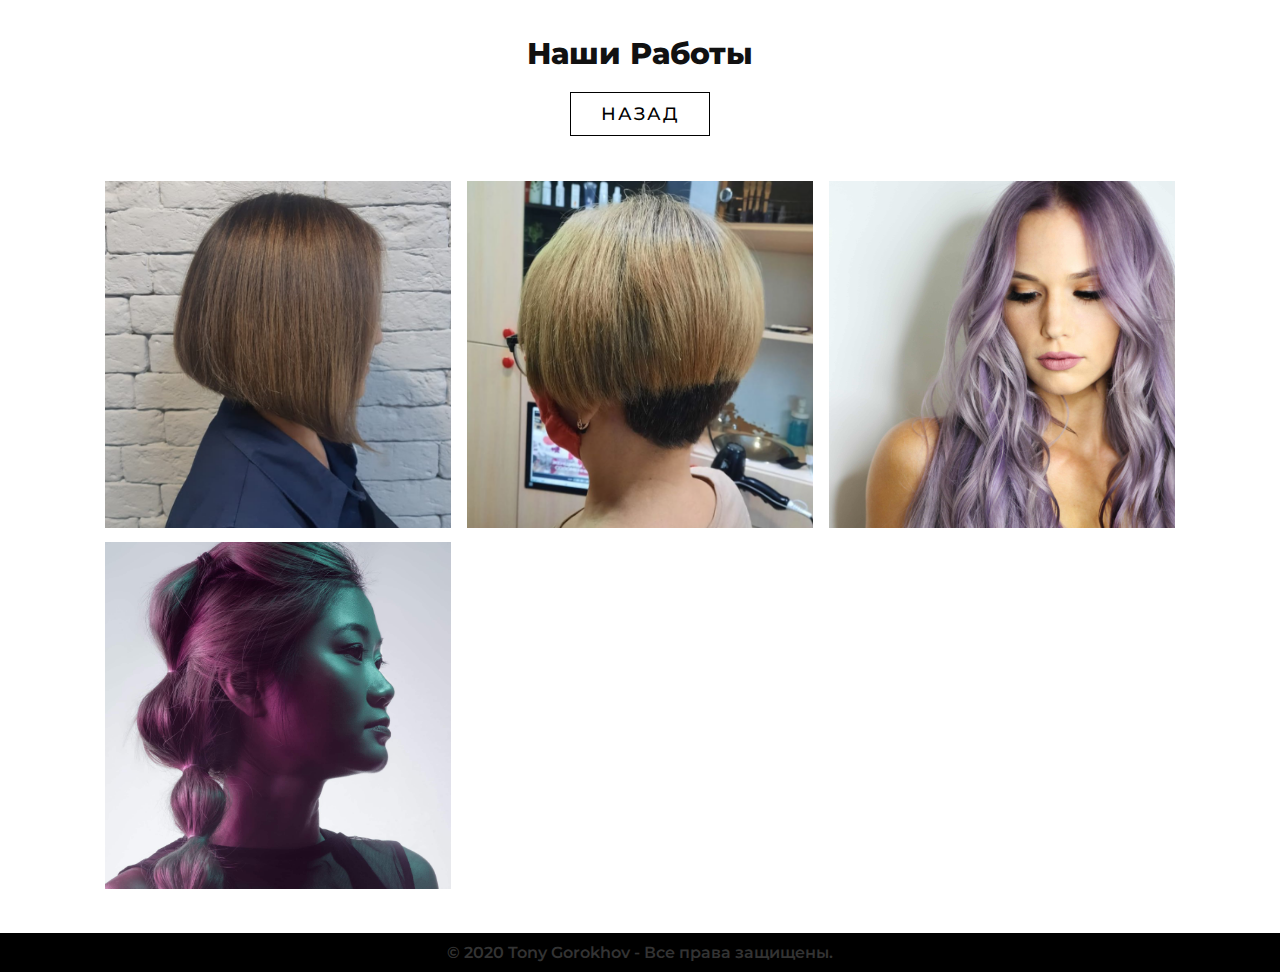
==== gallery.html @ 048af518 "version 1" ====
<!DOCTYPE html>
<html lang="en">
<head>
    <meta name="viewport" content="width=device-width, initial-scale=1.0">
    <meta charset="UTF-8">
    <meta name="description" content="Находимся в самом центре города">
    <meta name="keywords" content="Парикмахерская, близко, центр, Якутск">
    <title>Парикмахерская Beauty Hair</title>
    <link rel="stylesheet" href="https://stackpath.bootstrapcdn.com/font-awesome/4.7.0/css/font-awesome.min.css" integrity="sha384-wvfXpqpZZVQGK6TAh5PVlGOfQNHSoD2xbE+QkPxCAFlNEevoEH3Sl0sibVcOQVnN" crossorigin="anonymous">
    <link rel="stylesheet" href="css/style.css">
    <link rel="stylesheet" href="fonts/font_mak/MAK-bold.css">
</head>
<body>

    <!-- Work start -->
    <section class="work" id="work">
        <div class="heading">
            <h2>Наши Работы</h2>
            <div class="heading">
                <a href="index.html" class="btn">Назад</a>
            </div>
        </div>
        <div class="content">
            <div class="workBx">
                <img src="images/work-1.jpg" alt="">
            </div>
            <div class="workBx">
                <img src="images/work-2.jpg" alt="">
            </div>
            <div class="workBx">
                <img src="images/work-3.jpg" alt="">
            </div>
            <div class="workBx">
                <img src="images/work-4.jpg" alt="">
            </div>

        </div>
    </section>
    <!-- Work end -->


    <!-- Footer start -->
    <footer>
        <div class="copyright">
            <p>© 2020 Tony Gorokhov - Все права защищены.</p>

        </div>
    </footer>
    <!-- Footer end -->




    <script type="text/javascript">
        window.addEventListener('scroll', function(){
            var header = document.querySelector('header');
            header.classList.toggle('sticky', window.scrollY > 0);
        });

        function toggleMenu(){
            var menuToggle = document.querySelector('.toggle');
            var menuToggle = document.querySelector('.menu');
            menuToggle.classList.toggle('active');
            menu.classList.toggle('active');
        }
    </script>
</body>
</html>
---- css/style.css ----
@import url('https://fonts.googleapis.com/css2?family=Montserrat:ital,wght@0,100;0,200;0,300;0,400;0,500;0,600;0,700;0,800;0,900;1,100;1,200;1,300;1,400;1,500;1,600;1,700;1,800;1,900&display=swap');
* {
    margin: 0;
    padding: 0;
    box-sizing: border-box;
    font-family: 'Montserrat', sans-serif;
    scroll-behavior: smooth;
}

/* Header style start */
header {
    position: fixed;
    top: 0;
    left: 0;
    width: 100%;
    padding: 40px 100px;
    z-index: 1000;
    display: flex;
    justify-content: space-between;
    align-items: center;
    font-weight: 600;
    transition: 0.5s;
}

header.sticky {
    background: #fff;
    padding: 20px 100px;
    box-shadow: 0 5px 20px rgba(0,0,0,0.1);
}

header .logo {
    color: #fff;
    font-size: 24px;
    text-transform: uppercase;
    text-decoration: none;
    letter-spacing: 2px;
}

.img_logo {
  width: 80px;
}

header ul {
    position: relative;
    display: flex;
}

header.sticky .logo {
    color: #111;
}

header ul li {
    position: relative;
    list-style: none;
}

header ul li a {
    position: relative;
    display: inline-block;
    margin: 0 15px;
    color: #000;
    text-decoration: none;
    transition: 0.2s;
}

header ul li a:hover {
    color: #b4b4b4;
}

header.sticky ul li a {
    color: #111;
    transition: 0.2s;
}

header.sticky ul li a:hover {
    color: #b4b4b4;
}
/* Header style end */



/* Banner style start */
section {
    padding: 200px 100px;
}

section:first-child {
    padding: 35px 100px ;
}

.banner {
    padding: 30px 100px;
    position: relative;
    min-height: 100vh;
    background-color: #F7F7F7;
    background-size: cover;
    display: flex;
    align-content: center;
    flex-direction: column;
    justify-content: space-between;
    align-items: stretch;
}

.title-intro {
    display:flex;
}

.textBx {
    align-items: center;
}

.banner p {
    color: #000;
    font-size: 18px;
}

.banner h2 {
    font-size: 60px;
    color: #000;
    font-weight: 500;
    line-height: 0.9em;
    font-family: 'Mak', sans-serif;
    text-align: center;

}

.banner h2 span {
    font-size: 2em;
    font-weight: 700;
    line-height: 0.9em;
    font-family: 'Mak', sans-serif;
    text-align: center;
    white-space: nowrap;
}

.btn {
    position: relative;
    border: 1px solid #000;
    display: inline-block;
    color: #000;
    margin-top: 20px;
    padding: 10px 30px;
    font-size: 18px;
    text-transform: uppercase;
    text-decoration: none;
    letter-spacing: 2px;
    font-weight: 500;
    transition: 0.5s;
}

.btn:hover {
    background: #C5C5C5;
}

.textBx-work {
    display: flex;
    align-items: flex-end;
    justify-content: flex-start;
}

.textBx-work-p {
    padding-left: 20px;
}

/* Banner style end */

/* About style start */
.heading {
    width: 100%;
    text-align: center;
    margin-bottom: 40px;
    color: #111;
}

.heading h2 {
    font-weight: 800;
    font-size: 30px;
}

.content {
    display: flex;
    align-items: center;
    justify-content: center;
}

.contentBx {
    padding-left: 30px;
}

.contentBx h3 {
    font-size: 24px;
    margin-bottom: 10px;
}

.contentBx_text-about {
    line-height: 25px;
}

.contentBx_text-about {
    margin: auto;
    max-width: 580px;
}

.w50 {
    min-width: 50%;
}

.content-two {
    flex-direction: row-reverse;
}

.w50 img {
    max-width: 50%;
}

img {
    min-width: 100%;
}
/* About style end */

/* Price style start */
.price {
    background: #F7F7F7;
}

.heading.white {
    color: #fff;
}

.price .content {
    display: flex;
    justify-content: center;
    flex-wrap: wrap;
    flex-direction: row;
}

.price .content .priceBx {
    padding: 40px 20px;
    background: #fff;
    border: 2px solid #000;
    color: #000;
    max-width: 340px;
    margin: 20px;
    text-align: center;
    transition: 0.5s;
    display: flex;
    flex-direction: column;
    flex-wrap: nowrap;
    align-content: center;
    justify-content: space-between;
}

.price .content .priceBx:hover {
    background: #C5C5C5;
}

.price .content .priceBx {
    width: 200px;
    height: 350px;
}

.price .content .priceBx h2 {
    font-size: 20px;
    font-weight: 600;
}

.priceBx_h2-p {
    color: #fbaa00;
}

.content img {
    width: 100px;
}
/* Price style end */

/* Work style start */
.work .content {
    display: flex;
    justify-content: space-between;
    flex-wrap: wrap;
}

.work .content .workBx
{
    width: 33%;
    padding: 5px;
}

.work .content .workBx img {
    max-width: 100%;
}
/* Work style start */

/* Review style start */
.review {
    background: #f7f7f7;
}

.review .content {
    display: flex;
    justify-content: space-between;
    flex-wrap: wrap;
}

.review .content .reviewBx {
    max-width: calc(50% - 40px);
    min-width: calc(50% - 40px);
    padding: 60px 40px;
    margin: 20px;
    background: #FFFFFF;
    border: 1px solid #000;
}

.review .content .reviewBx p {
    color: #000;
    font-style: italic;
    font-size: 16px;
    font-weight: 500;
}

.review .content .reviewBx h3 {
    margin-top: 40px;
    text-align: end;
    color: #000;
    font-weight: 600;
    font-size: 20px;
    line-height: 1em;
}

.review .content .reviewBx h3 span {
    font-size: 16px;
    font-weight: 500;
}

/* Review style end */

/* Team style start */
.profiles {
    display: flex;
    justify-content: center;
    margin: 20px 0px;
    align-items: stretch;
    flex-direction: row;
    align-content: space-around;
    flex-wrap: wrap;
}

.profile {
    flex-basis: 260px;
    margin-bottom: 50px;
    margin-left: 40px;
    margin-right: 30px;
}

.profile .profile-img {
    width: 270px;
    opacity: 0.6;
    transition: 400ms;
}

.profile:hover .profile-img {
  opacity: 1;
  background: rgba(0, 0, 0, 0.5);
}

.user-name {
    margin-top: 10px;
    font-size: 22px;
}

.profile h5{
    margin-top: 2px;
    font-size: 16px;
    font-weight: 600;
    color: #fbaa00;
}

.profile p {
    font-size: 16px;
    margin-top: 10px;
    text-align: left;
}
/* Team style end */

/* Contact style start */
.social {
    min-width: 1%;
    max-width: 50px;
    transition: 200ms;
    opacity: .6;
}

.social:hover {
    opacity: 1;
}

.contact {
    background: #111;
    background-size: cover;
}

.contact .content {
  align-items: flex-start;
}

.white  {
    color: #fff;
}

.formBx {
    min-width: 60%;
}

.formBx form {
    display: flex;
    flex-direction: column;
}

.formBx form h3, .contactInfo h3 {
    color: #fff;
    font-size: 20px;
    font-weight: 500;
    margin-bottom: 10px;
}

.formBx form input, .formBx form textarea {
    margin-bottom: 20px;
    padding: 15px;
    font-size: 16px;
    border: none;
    outline: none;
    background: #222;
    color: #fff;
    resize: none;
}

.formBx form textarea {
    min-height: 200px;
}

.formBx form input::placeholder, .formBx form textarea::placeholder
{
    color: #999;
}

.formBx form input[type="submit"] {
    max-width: 200px;
    background: #fff;
    cursor: pointer;
    text-transform: uppercase;
    letter-spacing: 2px;
    transition: 0.5s;
    color: #000;
}

.formBx form input[type="submit"]:hover {
    background: #C5C5C5;
}

.contactInfo {
    min-width: 40%;
}

.contactInfoBx {
    position: relative;
}

.contactInfoBx .box {
    position: relative;
    padding: 20px 0;
    display: flex;
}

.contactInfoBx .box .icon {
    min-width: 40px;
    padding-top: 4px;
    color: #fff;
    display: flex;
    justify-content: center;
    align-items: flex-start;
    font-size: 24px;
}

.contactInfoBx .box .text {
    display: flex;
    margin-left: 20px;
    font-size: 16px;
    color: #fff;
    flex-direction: column;
    font-weight: 300;
}

.contactInfoBx .box .text h3 {
    font-weight: 500;
    color: #fff;
    margin-bottom: 0;
}
/* Contact style end */

/* Footer style start */
.copyright {
    background: #000;
    color: #333333;
    font-weight: 600;
    text-align: center;
    padding: 10px;
}
/* Footer style end */

/* Media start */
@media (max-width: 1150px)
{
    .banner h2 {
        font-size: 1.9em;
    }

    .banner h2 span {
        font-size: 2em;
    }

    .about .content {
        display: flex;
        align-items: stretch;
        flex-direction: column;
    }
    .about .content-two
    .content-two {
        display: flex;
        align-items: stretch;

    }
    .team img {
        min-width: 40%;
    }
    .profiles {
        flex-direction: inherit;
        margin: 20px;
    }
    .profile {
        display: flex;
        flex-direction: column;
        align-items: center;
        margin-bottom: 20px;
    }
    .profile p {
        text-align: center;
        margin: 20px 60px 80px 60px;
        font-size: 16px;
    }
    .contentBx h3  {
        padding-top: 20px;
    }
    .contentBx {
        padding-left: 0;
        padding-top: 20px;
    }
    .content-two {
        flex-direction: row;
        margin-top: 40px;
    }

}

@media (max-width: 991px)
{
    header, header.sticky {
        padding: 20px 50px;
        z-index: 1000;
    }
    .menu {
        position: fixed;
        top: 75px;
        left: -100%;
        display: block;
        padding: 100px 50px;
        text-align: center;
        width: 100%;
        height: 100vh;
        background: #fff;
        transition: 0.5s;
        z-index: 999;
        border-top: 1px solid rgba(0,0,0,0.2);
    }
    .menu.active {
        left: 0;
    }
    header ul li a {
        color: #111;
        font-size: 24px;
        margin: 10px;
    }
    .toggle {
        width: 40px;
        height: 40px;
        background: url(../images/icon/menu.png);
        background-position: center;
        background-repeat: no-repeat;
        background-size: 30px;
        cursor: pointer;
    }
    section {
        padding: 100px 50px;
    }
    .banner {
        padding: 150px 50px 100px;
    }
    .banner h2 {
        font-size: 1.9em;
    }
    .banner h2 span {
        white-space: normal;
        font-size: 2em;
    }
    .banner h3 {
        font-size: 1em;
    }
    .btn {
        margin-top: 10px;
        padding: 10px 20px;
        font-size: 16px;
    }
    .textBx-work {
        display: block;
    }
    .textBx-work  p {
        font-size: 15px;
    }
    .textBx-work-p {
        display: flex;
        margin-top: 5px;
        padding-left: 0;
    }
    .heading h2 {
        font-size: 24px;
    }
    .contentBx h3 {
        font-size: 20px;
    }
    .content {
        flex-direction: column;
        display: block;
        align-items: center;
        justify-content: center;
    }
    .w50 {
        padding-left: 0;
        margin-bottom: 20px;
    }
    .content-two {
        flex-direction: row;
        margin-top: 25px;
    }

    .price .content .priceBx {
        margin: 10px;
    }
    .work .content .workBx {
        width: 100%;
        padding: 10px;
    }
    .review .content .reviewBx {
        max-width: calc(100% - 20px);
        min-width: calc(100% - 20px);
        padding: 40px 20px;
        margin: 10px;
        background: #fff;
    }
    .review .content .reviewBx h3 {
        margin-top: 20px;
    }
    .team img {
        min-width: 40%;
    }
    .team .heading {
        text-align: center;
    }
    .team .heading span {
        font-size: 15px;
    }
    .profile p {
        margin: 5px 10px 80px 10px;
        font-size: 16px;
    }
    .content-contact {
        display: flex;
        flex-direction: column;
        align-items:flex-start;

    }
    .contactInfo {
        margin: 20px 0;
    }
}

@media (max-width: 600px)
{
    header, header.sticky {
        padding: 20px 20px;
    }
    .banner {
        padding: 150px 20px 100px;
    }
    section {
        padding: 100px 20px;
    }
}
/* Media end */


/* скрываем чекбокс */
#menu__toggle {
  opacity: 0;
}
/* стилизуем кнопку */
.menu__btn {
  display: flex; /* используем flex для центрирования содержимого */
  align-items: center;  /* центрируем содержимое кнопки */
  position: fixed;
  top: 20px;
  left: 20px;
  width: 26px;
  height: 26px;
  cursor: pointer;
  z-index: 1;
}
/* добавляем "гамбургер" */
.menu__btn > span,
.menu__btn > span::before,
.menu__btn > span::after {
  display: block;
  position: absolute;
  width: 100%;
  height: 2px;
  background-color: #616161;
}
.menu__btn > span::before {
  content: '';
  top: -8px;
}
.menu__btn > span::after {
  content: '';
  top: 8px;
}

/* контейнер меню */
.menu__box {
  display: block;
  position: fixed;
  visibility: hidden;
  top: 0;
  left: -100%;
  width: 300px;
  height: 100%;
  margin: 0;
  padding: 80px 0;
  list-style: none;
  text-align: center;
  background-color: #ECEFF1;
  box-shadow: 1px 0px 6px rgba(0, 0, 0, .2);
}
/* элементы меню */
.menu__item {
  display: block;
  padding: 12px 24px;
  color: #333;
  font-family: 'Roboto', sans-serif;
  font-size: 20px;
  font-weight: 600;
  text-decoration: none;
}
.menu__item:hover {
  background-color: #CFD8DC;
}

#menu__toggle:checked ~ .menu__btn > span {
  transform: rotate(45deg);
}
#menu__toggle:checked ~ .menu__btn > span::before {
  top: 0;
  transform: rotate(0);
}
#menu__toggle:checked ~ .menu__btn > span::after {
  top: 0;
  transform: rotate(90deg);
}
#menu__toggle:checked ~ .menu__box {
  visibility: visible;
  left: 0;
}
---- fonts/font_mak/MAK-bold.css ----
/* Webfont: Mak-Bold */@font-face {
    font-family: 'Mak';
    src: url('MAK-bold.eot'); /* IE9 Compat Modes */
    src: url('MAK-bold.eot?#iefix') format('embedded-opentype'), /* IE6-IE8 */
         url('MAK-bold.woff') format('woff'), /* Modern Browsers */
         url('MAK-bold.ttf') format('truetype'); /* Safari, Android, iOS */
             font-style: normal;
    font-weight: bold;
    text-rendering: optimizeLegibility;
}
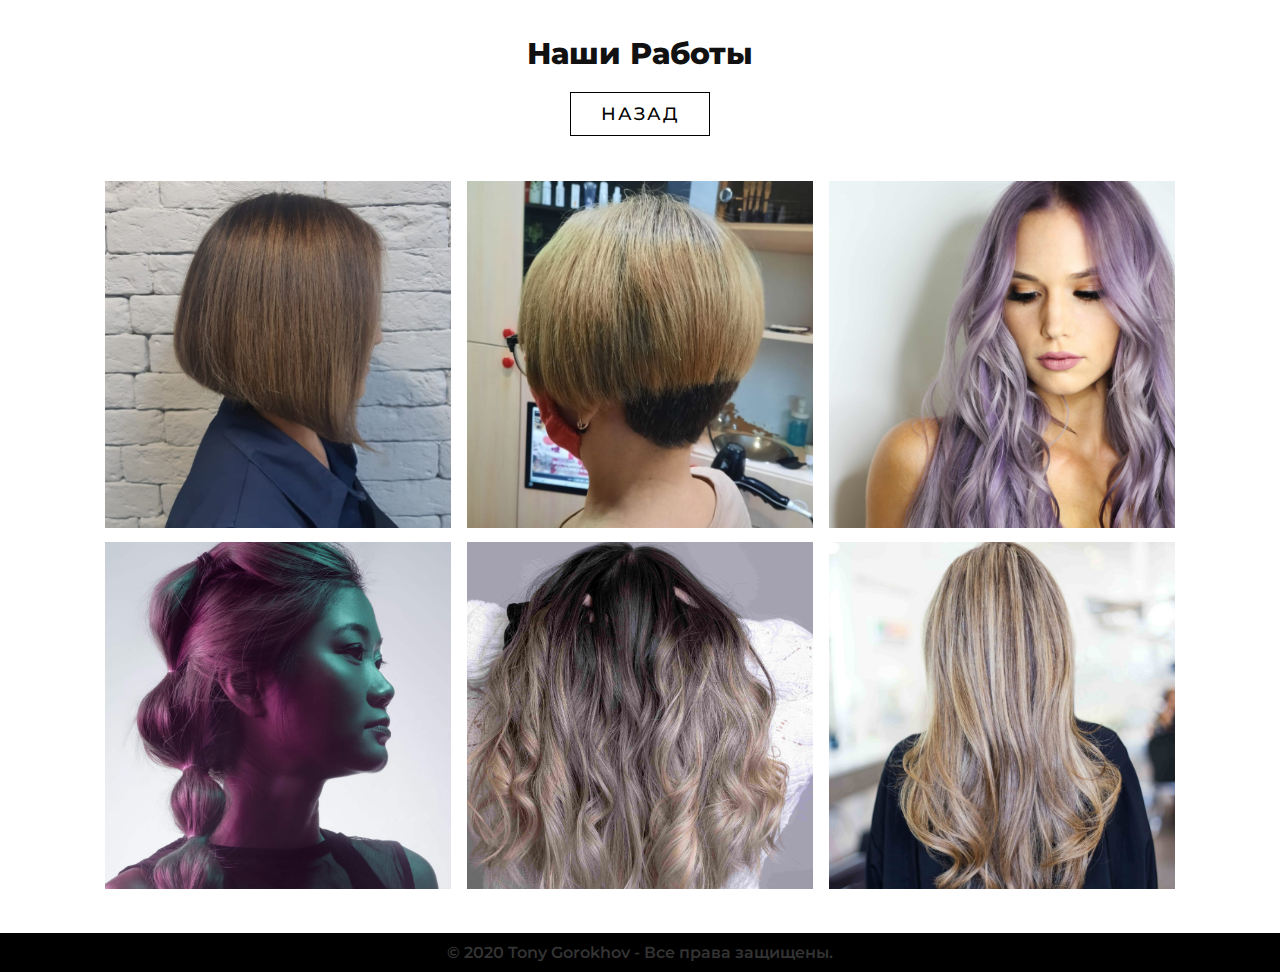
==== commit 184e6f9c: "Update gallery.html" ====
--- a/gallery.html
+++ b/gallery.html
@@ -22,16 +22,22 @@
         </div>
         <div class="content">
             <div class="workBx">
-                <img src="images/work-1.jpg" alt="">
+                <img src="images/work-1.jpg" alt="work-1">
             </div>
             <div class="workBx">
-                <img src="images/work-2.jpg" alt="">
+                <img src="images/work-2.jpg" alt="work-2">
             </div>
             <div class="workBx">
-                <img src="images/work-3.jpg" alt="">
+                <img src="images/work-3.jpg" alt="work-3">
             </div>
             <div class="workBx">
-                <img src="images/work-4.jpg" alt="">
+                <img src="images/work-4.jpg" alt="work-4">
+            </div>
+            <div class="workBx">
+                <img src="images/work-5.jpg" alt="work-5">
+            </div>
+            <div class="workBx">
+                <img src="images/work-6.jpg" alt="work-6">
             </div>
 
         </div>
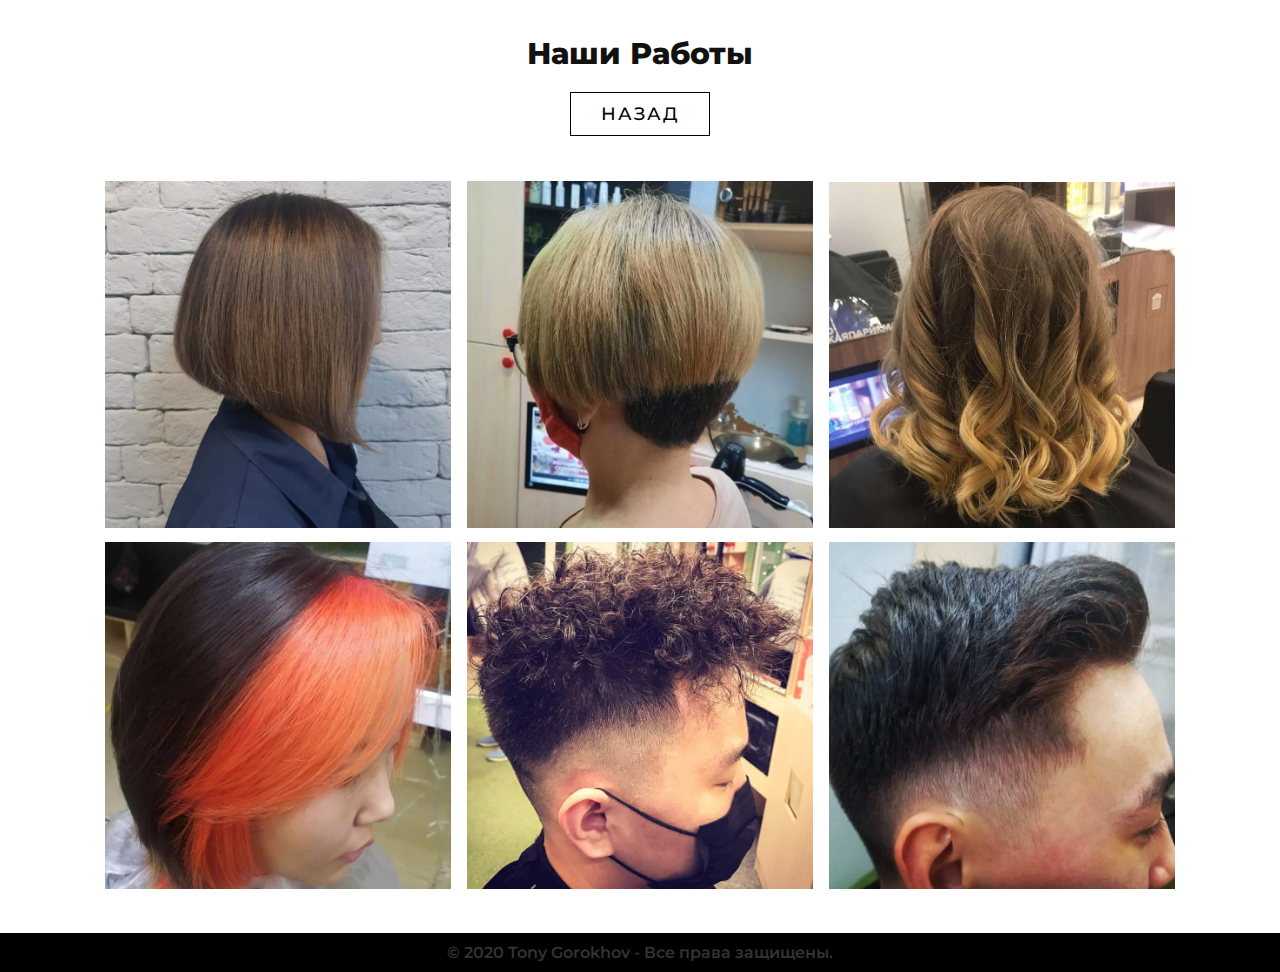
==== commit b3d4e7e0: "new last version" ====
--- a/gallery.html
+++ b/gallery.html
@@ -7,6 +7,8 @@
     <meta name="keywords" content="Парикмахерская, близко, центр, Якутск">
     <title>Парикмахерская Beauty Hair</title>
     <link rel="stylesheet" href="https://stackpath.bootstrapcdn.com/font-awesome/4.7.0/css/font-awesome.min.css" integrity="sha384-wvfXpqpZZVQGK6TAh5PVlGOfQNHSoD2xbE+QkPxCAFlNEevoEH3Sl0sibVcOQVnN" crossorigin="anonymous">
+    <link rel="shortcut icon" href="favicon.ico" type="image/x-icon">
+    <link rel="icon" href="favicon.ico" type="image/x-icon">
     <link rel="stylesheet" href="css/style.css">
     <link rel="stylesheet" href="fonts/font_mak/MAK-bold.css">
 </head>
--- a/css/style.css
+++ b/css/style.css
@@ -1,4 +1,5 @@
 @import url('https://fonts.googleapis.com/css2?family=Montserrat:ital,wght@0,100;0,200;0,300;0,400;0,500;0,600;0,700;0,800;0,900;1,100;1,200;1,300;1,400;1,500;1,600;1,700;1,800;1,900&display=swap');
+
 * {
     margin: 0;
     padding: 0;
@@ -25,7 +26,7 @@
 header.sticky {
     background: #fff;
     padding: 20px 100px;
-    box-shadow: 0 5px 20px rgba(0,0,0,0.1);
+    box-shadow: 0 5px 20px rgba(0, 0, 0, 0.1);
 }
 
 header .logo {
@@ -37,7 +38,7 @@
 }
 
 .img_logo {
-  width: 80px;
+    width: 80px;
 }
 
 header ul {
@@ -75,6 +76,7 @@
 header.sticky ul li a:hover {
     color: #b4b4b4;
 }
+
 /* Header style end */
 
 
@@ -85,7 +87,7 @@
 }
 
 section:first-child {
-    padding: 35px 100px ;
+    padding: 35px 100px;
 }
 
 .banner {
@@ -102,7 +104,7 @@
 }
 
 .title-intro {
-    display:flex;
+    display: flex;
 }
 
 .textBx {
@@ -216,6 +218,7 @@
 img {
     min-width: 100%;
 }
+
 /* About style end */
 
 /* Price style start */
@@ -271,6 +274,7 @@
 .content img {
     width: 100px;
 }
+
 /* Price style end */
 
 /* Work style start */
@@ -280,8 +284,7 @@
     flex-wrap: wrap;
 }
 
-.work .content .workBx
-{
+.work .content .workBx {
     width: 33%;
     padding: 5px;
 }
@@ -289,6 +292,7 @@
 .work .content .workBx img {
     max-width: 100%;
 }
+
 /* Work style start */
 
 /* Review style start */
@@ -359,8 +363,8 @@
 }
 
 .profile:hover .profile-img {
-  opacity: 1;
-  background: rgba(0, 0, 0, 0.5);
+    opacity: 1;
+    background: rgba(0, 0, 0, 0.5);
 }
 
 .user-name {
@@ -368,7 +372,7 @@
     font-size: 22px;
 }
 
-.profile h5{
+.profile h5 {
     margin-top: 2px;
     font-size: 16px;
     font-weight: 600;
@@ -380,6 +384,7 @@
     margin-top: 10px;
     text-align: left;
 }
+
 /* Team style end */
 
 /* Contact style start */
@@ -400,15 +405,16 @@
 }
 
 .contact .content {
-  align-items: flex-start;
-}
-
-.white  {
+    align-items: flex-start;
+}
+
+.white {
     color: #fff;
 }
 
 .formBx {
     min-width: 60%;
+    position: relative;
 }
 
 .formBx form {
@@ -416,14 +422,34 @@
     flex-direction: column;
 }
 
-.formBx form h3, .contactInfo h3 {
+.formBx::after {
+    content: "";
+    position: absolute;
+    top: 0;
+    left: 0;
+    width: 100%;
+    height: 100%;
+    background: rgba(51, 51, 51, 0.9) url("../images/loading.gif") center / 50px no-repeat;
+    opacity: 0;
+    visibility: hidden;
+    transition: all 0.5s ease 0s;
+}
+
+.formBx._sending::after {
+    opacity: 1;
+    visibility: visible;
+}
+
+.formBx form h3,
+.contactInfo h3 {
     color: #fff;
     font-size: 20px;
     font-weight: 500;
     margin-bottom: 10px;
 }
 
-.formBx form input, .formBx form textarea {
+.formBx form input,
+.formBx form textarea {
     margin-bottom: 20px;
     padding: 15px;
     font-size: 16px;
@@ -434,12 +460,20 @@
     resize: none;
 }
 
+.formBx form input:focus {
+    box-shadow: 0 0 15px #7a956b;
+}
+
+.formBx form input._error {
+    box-shadow: 0 0 15px red;
+}
+
 .formBx form textarea {
     min-height: 200px;
 }
 
-.formBx form input::placeholder, .formBx form textarea::placeholder
-{
+.formBx form input::placeholder,
+.formBx form textarea::placeholder {
     color: #999;
 }
 
@@ -495,6 +529,7 @@
     color: #fff;
     margin-bottom: 0;
 }
+
 /* Contact style end */
 
 /* Footer style start */
@@ -505,11 +540,11 @@
     text-align: center;
     padding: 10px;
 }
+
 /* Footer style end */
 
 /* Media start */
-@media (max-width: 1150px)
-{
+@media (max-width: 1150px) {
     .banner h2 {
         font-size: 1.9em;
     }
@@ -523,37 +558,44 @@
         align-items: stretch;
         flex-direction: column;
     }
-    .about .content-two
-    .content-two {
+
+    .about .content-two .content-two {
         display: flex;
         align-items: stretch;
 
     }
+
     .team img {
         min-width: 40%;
     }
+
     .profiles {
         flex-direction: inherit;
         margin: 20px;
     }
+
     .profile {
         display: flex;
         flex-direction: column;
         align-items: center;
         margin-bottom: 20px;
     }
+
     .profile p {
         text-align: center;
         margin: 20px 60px 80px 60px;
         font-size: 16px;
     }
-    .contentBx h3  {
+
+    .contentBx h3 {
         padding-top: 20px;
     }
+
     .contentBx {
         padding-left: 0;
         padding-top: 20px;
     }
+
     .content-two {
         flex-direction: row;
         margin-top: 40px;
@@ -561,12 +603,14 @@
 
 }
 
-@media (max-width: 991px)
-{
-    header, header.sticky {
-        padding: 20px 50px;
+@media (max-width: 991px) {
+
+    header,
+    header.sticky {
+        padding: 10px 50px;
         z-index: 1000;
     }
+
     .menu {
         position: fixed;
         top: 75px;
@@ -579,16 +623,23 @@
         background: #fff;
         transition: 0.5s;
         z-index: 999;
-        border-top: 1px solid rgba(0,0,0,0.2);
-    }
+        border-top: 1px solid rgba(0, 0, 0, 0.2);
+    }
+
     .menu.active {
         left: 0;
     }
+
     header ul li a {
         color: #111;
         font-size: 24px;
         margin: 10px;
     }
+
+    .img_logo {
+        width: 60px;
+    }
+
     .toggle {
         width: 40px;
         height: 40px;
@@ -598,54 +649,68 @@
         background-size: 30px;
         cursor: pointer;
     }
+
     section {
         padding: 100px 50px;
     }
+
     .banner {
         padding: 150px 50px 100px;
     }
+
     .banner h2 {
         font-size: 1.9em;
     }
+
     .banner h2 span {
         white-space: normal;
         font-size: 2em;
     }
+
     .banner h3 {
         font-size: 1em;
     }
+
     .btn {
         margin-top: 10px;
         padding: 10px 20px;
         font-size: 16px;
     }
+
     .textBx-work {
         display: block;
     }
-    .textBx-work  p {
+
+    .textBx-work p {
         font-size: 15px;
     }
+
     .textBx-work-p {
         display: flex;
         margin-top: 5px;
         padding-left: 0;
     }
+
     .heading h2 {
         font-size: 24px;
     }
+
     .contentBx h3 {
         font-size: 20px;
     }
+
     .content {
         flex-direction: column;
         display: block;
         align-items: center;
         justify-content: center;
     }
+
     .w50 {
         padding-left: 0;
         margin-bottom: 20px;
     }
+
     .content-two {
         flex-direction: row;
         margin-top: 25px;
@@ -654,10 +719,12 @@
     .price .content .priceBx {
         margin: 10px;
     }
+
     .work .content .workBx {
         width: 100%;
         padding: 10px;
     }
+
     .review .content .reviewBx {
         max-width: calc(100% - 20px);
         min-width: calc(100% - 20px);
@@ -665,125 +732,147 @@
         margin: 10px;
         background: #fff;
     }
+
     .review .content .reviewBx h3 {
         margin-top: 20px;
     }
+
     .team img {
         min-width: 40%;
     }
+
     .team .heading {
         text-align: center;
     }
+
     .team .heading span {
         font-size: 15px;
     }
+
     .profile p {
         margin: 5px 10px 80px 10px;
         font-size: 16px;
     }
+
     .content-contact {
         display: flex;
         flex-direction: column;
-        align-items:flex-start;
-
-    }
+        align-items: flex-start;
+
+    }
+
     .contactInfo {
         margin: 20px 0;
     }
 }
 
-@media (max-width: 600px)
-{
-    header, header.sticky {
-        padding: 20px 20px;
-    }
+@media (max-width: 600px) {
+
+    header,
+    header.sticky {
+        padding: 10px 20px;
+    }
+
     .banner {
         padding: 150px 20px 100px;
     }
+
     section {
         padding: 100px 20px;
     }
 }
+
 /* Media end */
 
 
 /* скрываем чекбокс */
 #menu__toggle {
-  opacity: 0;
-}
+    opacity: 0;
+}
+
 /* стилизуем кнопку */
 .menu__btn {
-  display: flex; /* используем flex для центрирования содержимого */
-  align-items: center;  /* центрируем содержимое кнопки */
-  position: fixed;
-  top: 20px;
-  left: 20px;
-  width: 26px;
-  height: 26px;
-  cursor: pointer;
-  z-index: 1;
-}
+    display: flex;
+    /* используем flex для центрирования содержимого */
+    align-items: center;
+    /* центрируем содержимое кнопки */
+    position: fixed;
+    top: 20px;
+    left: 20px;
+    width: 26px;
+    height: 26px;
+    cursor: pointer;
+    z-index: 1;
+}
+
 /* добавляем "гамбургер" */
-.menu__btn > span,
-.menu__btn > span::before,
-.menu__btn > span::after {
-  display: block;
-  position: absolute;
-  width: 100%;
-  height: 2px;
-  background-color: #616161;
-}
-.menu__btn > span::before {
-  content: '';
-  top: -8px;
-}
-.menu__btn > span::after {
-  content: '';
-  top: 8px;
+.menu__btn>span,
+.menu__btn>span::before,
+.menu__btn>span::after {
+    display: block;
+    position: absolute;
+    width: 100%;
+    height: 2px;
+    background-color: #616161;
+}
+
+.menu__btn>span::before {
+    content: '';
+    top: -8px;
+}
+
+.menu__btn>span::after {
+    content: '';
+    top: 8px;
 }
 
 /* контейнер меню */
 .menu__box {
-  display: block;
-  position: fixed;
-  visibility: hidden;
-  top: 0;
-  left: -100%;
-  width: 300px;
-  height: 100%;
-  margin: 0;
-  padding: 80px 0;
-  list-style: none;
-  text-align: center;
-  background-color: #ECEFF1;
-  box-shadow: 1px 0px 6px rgba(0, 0, 0, .2);
-}
+    display: block;
+    position: fixed;
+    visibility: hidden;
+    top: 0;
+    left: -100%;
+    width: 300px;
+    height: 100%;
+    margin: 0;
+    padding: 80px 0;
+    list-style: none;
+    text-align: center;
+    background-color: #ECEFF1;
+    box-shadow: 1px 0px 6px rgba(0, 0, 0, .2);
+}
+
 /* элементы меню */
 .menu__item {
-  display: block;
-  padding: 12px 24px;
-  color: #333;
-  font-family: 'Roboto', sans-serif;
-  font-size: 20px;
-  font-weight: 600;
-  text-decoration: none;
-}
+    display: block;
+    padding: 12px 24px;
+    color: #333;
+    font-family: 'Roboto', sans-serif;
+    font-size: 20px;
+    font-weight: 600;
+    text-decoration: none;
+}
+
 .menu__item:hover {
-  background-color: #CFD8DC;
-}
-
-#menu__toggle:checked ~ .menu__btn > span {
-  transform: rotate(45deg);
-}
-#menu__toggle:checked ~ .menu__btn > span::before {
-  top: 0;
-  transform: rotate(0);
-}
-#menu__toggle:checked ~ .menu__btn > span::after {
-  top: 0;
-  transform: rotate(90deg);
-}
-#menu__toggle:checked ~ .menu__box {
-  visibility: visible;
-  left: 0;
-}
+    background-color: #CFD8DC;
+}
+
+#menu__toggle:checked~.menu__btn>span {
+    transform: rotate(45deg);
+}
+
+#menu__toggle:checked~.menu__btn>span::before {
+    top: 0;
+    transform: rotate(0);
+}
+
+#menu__toggle:checked~.menu__btn>span::after {
+    top: 0;
+    transform: rotate(90deg);
+}
+
+#menu__toggle:checked~.menu__box {
+    visibility: visible;
+    left: 0;
+}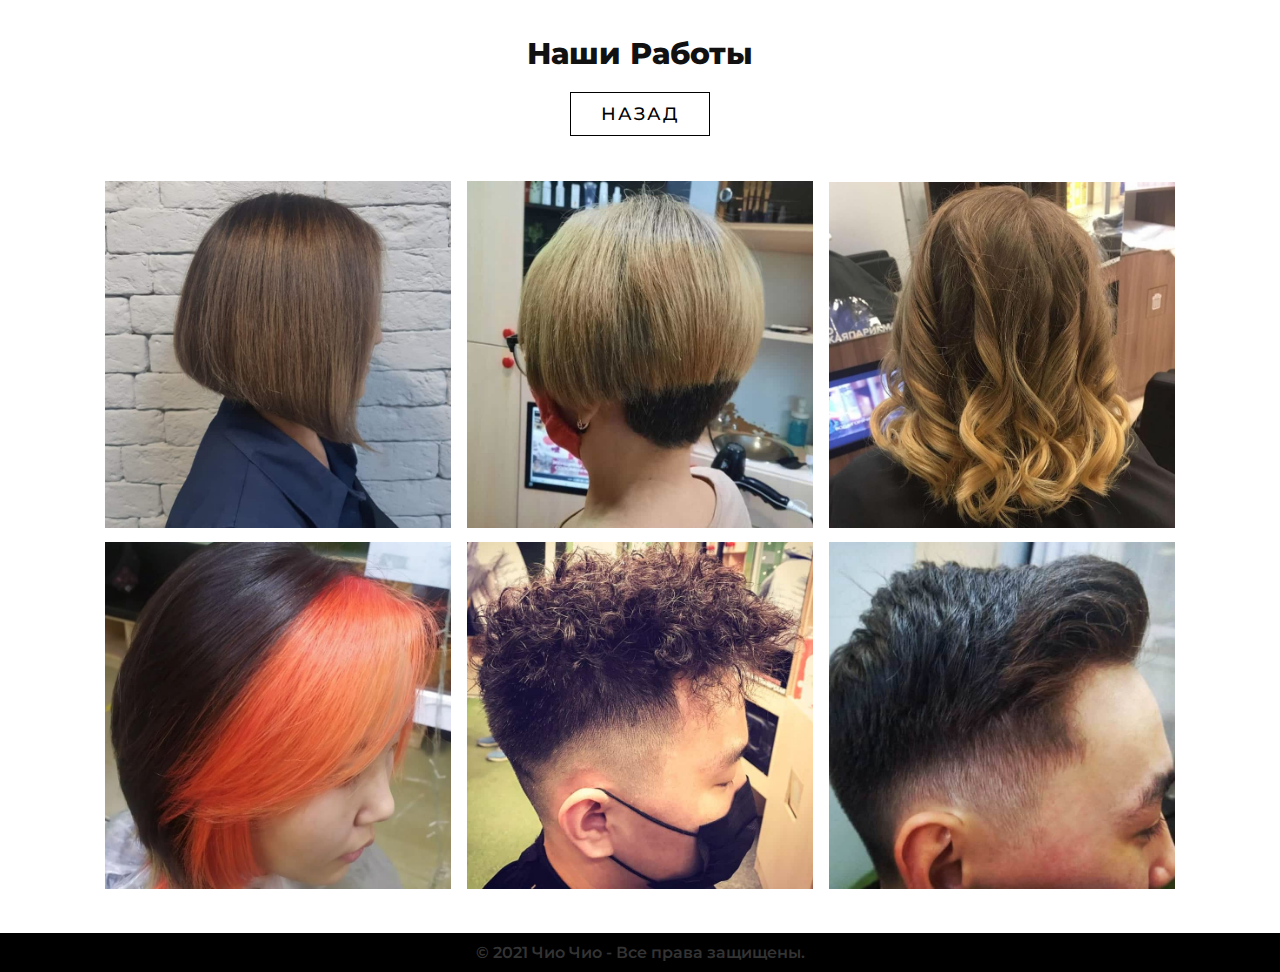
==== commit ebcadd24: "adaptiv" ====
--- a/gallery.html
+++ b/gallery.html
@@ -18,9 +18,8 @@
     <section class="work" id="work">
         <div class="heading">
             <h2>Наши Работы</h2>
-            <div class="heading">
-                <a href="index.html" class="btn">Назад</a>
-            </div>
+            <a href="index.html" class="btn">Назад</a>
+
         </div>
         <div class="content">
             <div class="workBx">
@@ -50,7 +49,7 @@
     <!-- Footer start -->
     <footer>
         <div class="copyright">
-            <p>© 2020 Tony Gorokhov - Все права защищены.</p>
+            <p>© 2021 Чио Чио - Все права защищены.</p>
 
         </div>
     </footer>
--- a/css/style.css
+++ b/css/style.css
@@ -652,6 +652,10 @@
 
     section {
         padding: 100px 50px;
+    }
+
+    section:first-child {
+        padding: 50px 50px;
     }
 
     .banner {
@@ -875,4 +879,4 @@
 #menu__toggle:checked~.menu__box {
     visibility: visible;
     left: 0;
-}+}
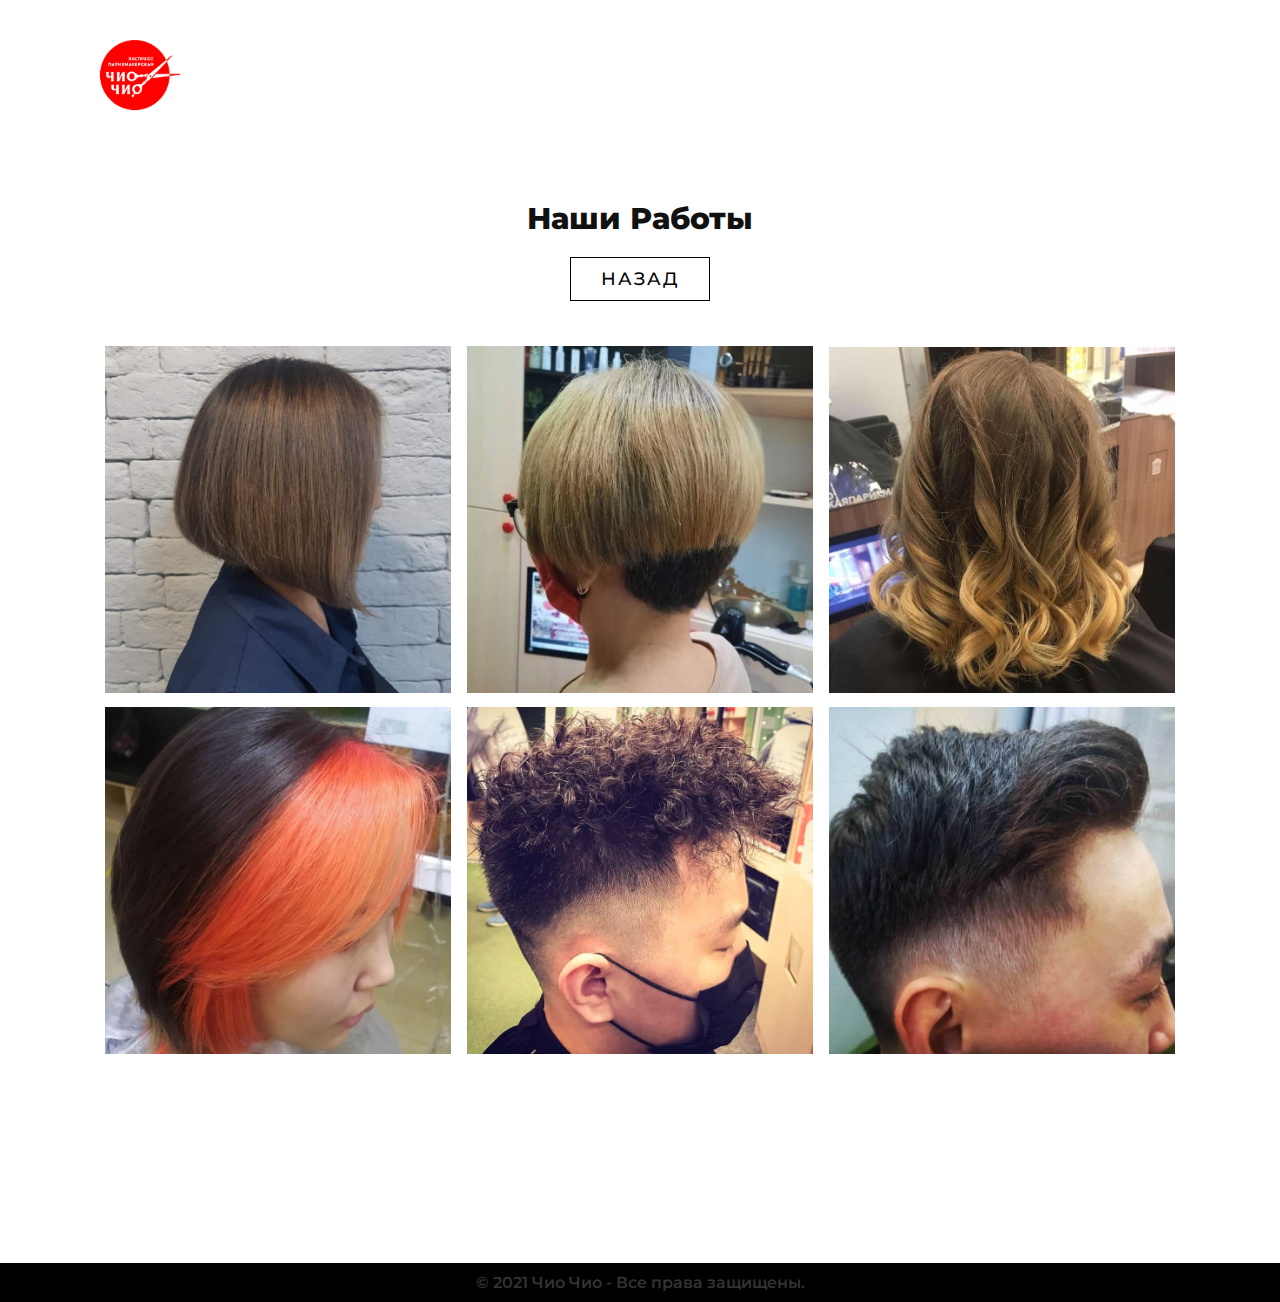
==== commit aada5cc4: "lastVersion" ====
--- a/gallery.html
+++ b/gallery.html
@@ -13,7 +13,13 @@
     <link rel="stylesheet" href="fonts/font_mak/MAK-bold.css">
 </head>
 <body>
+    <!-- Header start -->
+    <header>
+        <a href="index.html" class="logo"><img src="images/logo.png" alt="logo" class="img_logo"></a>
 
+
+    </header>
+    <!-- Header end -->
     <!-- Work start -->
     <section class="work" id="work">
         <div class="heading">
--- a/css/style.css
+++ b/css/style.css
@@ -652,10 +652,6 @@
 
     section {
         padding: 100px 50px;
-    }
-
-    section:first-child {
-        padding: 50px 50px;
     }
 
     .banner {
